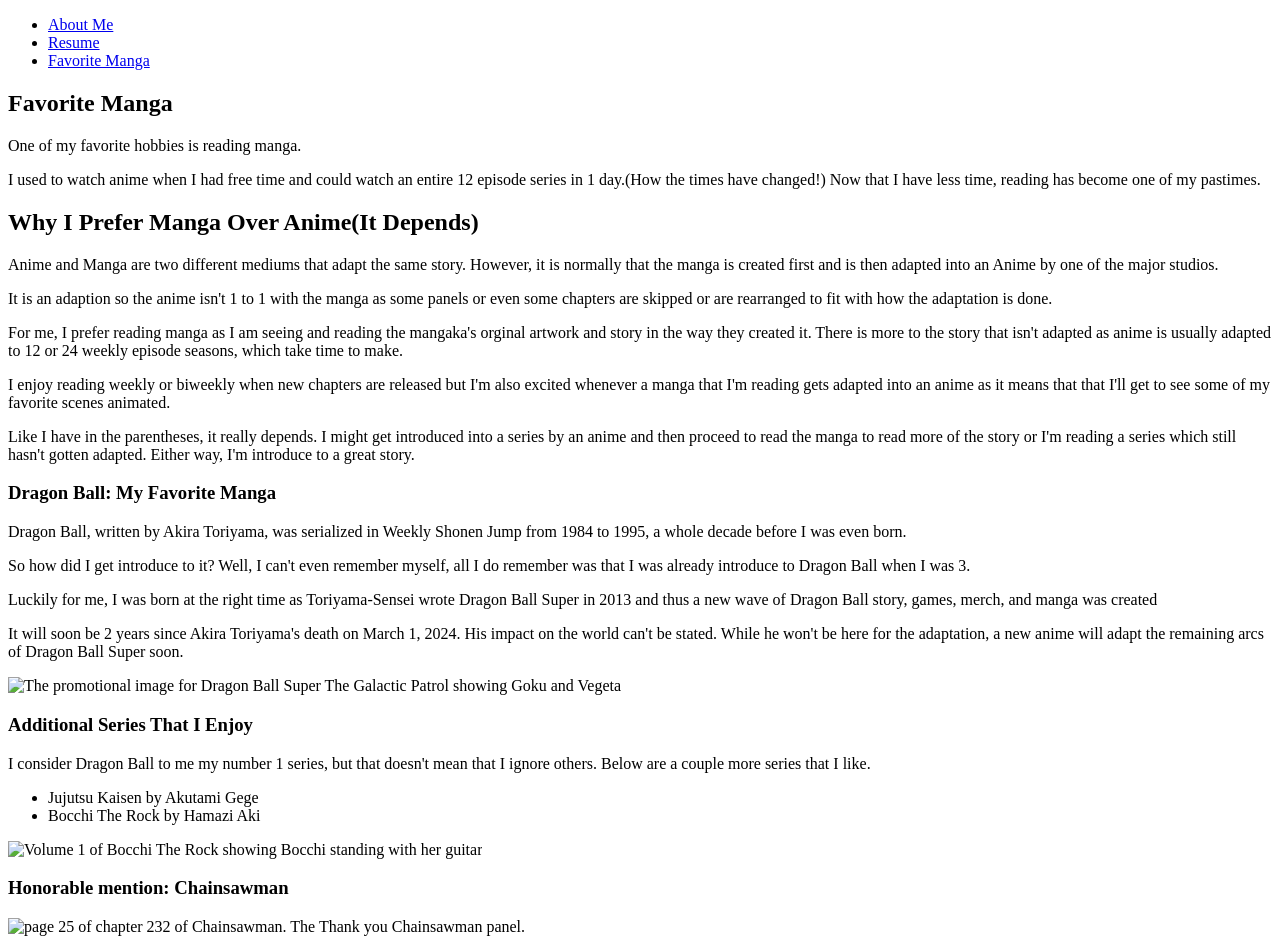
==== favoritemanga.html @ 550b6e47 "added html files" ====
<!DOCTYPE html>
<html lang="en">

<head>
  <meta charset="utf-8">
  <title>Favorite Manga</title>
  <link rel="stylesheet" href="css/normalize.css">
  <link rel="stylesheet" href="css/styles.css">
  <link rel="preconnect" href="https://fonts.googleapis.com">
  <link rel="preconnect" href="https://fonts.gstatic.com" crossorigin>
  <link href="https://fonts.googleapis.com/css2?family=Roboto:ital,wght@0,100..900;1,100..900&display=swap" rel="stylesheet">
</head>

<body>
  <div id="page-wrapper">
    <header>
      <nav id="main-nav">
        <ul>
          <li><a href="index.html">About Me</a></li>
          <li><a href="resume.html">Resume</a></li>
          <li><a class="active" href="favoritemanga.html">Favorite Manga</a></li>
        </ul>
      </nav>
    </header>
    <main id="main-content">
      <section id="intro">
        <h1>Favorite Manga</h1>
        <p>One of my favorite hobbies is reading manga.</p>
        <p>I used to watch anime when I had free time and could watch an entire 12 episode series in 1 day.(How the times have changed!) Now that I have less time, reading has become one of my pastimes.</p>
      </section>

      <section id="debate">
        <h2>Why I Prefer Manga Over Anime(It Depends)</h2>
        <p>Anime and Manga are two different mediums that adapt the same story. However, it is normally that the manga is created first and is then adapted into an Anime by one of the major studios.</p>
        <p>It is an adaption so the anime isn't 1 to 1 with the manga as some panels or even some chapters are skipped or are rearranged to fit with how the adaptation is done.</p>
        <p>For me, I prefer reading manga as I am seeing and reading the mangaka's orginal artwork and story in the way they created it. There is more to the story that isn't adapted as anime is usually adapted to 12 or 24 weekly episode seasons, which take time to make.</p>
        <p>I enjoy reading weekly or biweekly when new chapters are released but I'm also excited whenever a manga that I'm reading gets adapted into an anime as it means that that I'll get to see some of my favorite scenes animated.</p>
        <p>Like I have in the parentheses, it really depends. I might get introduced into a series by an anime and then proceed to read the manga to read more of the story or I'm reading a series which still hasn't gotten adapted. Either way, I'm introduce to a great story.</p>
      </section>

      <section id="favorite">
        <h3>Dragon Ball: My Favorite Manga</h3>
        <p>Dragon Ball, written by Akira Toriyama, was serialized in Weekly Shonen Jump from 1984 to 1995, a whole decade before I was even born.</p>
        <p>So how did I get introduce to it? Well, I can't even remember myself, all I do remember was that I was already introduce to Dragon Ball when I was 3.</p>
        <p>Luckily for me, I was born at the right time as Toriyama-Sensei wrote Dragon Ball Super in 2013 and thus a new wave of Dragon Ball story, games, merch, and manga was created</p>
        <p>It will soon be 2 years since Akira Toriyama's death on March 1, 2024. His impact on the world can't be stated. While he won't be here for the adaptation, a new anime will adapt the remaining arcs of Dragon Ball Super soon.</p>
        <img src="images/dbs.jpg" alt="The promotional image for Dragon Ball Super The Galactic Patrol showing Goku and Vegeta">
      </section>

      <section id="additional-series">
        <h3>Additional Series That I Enjoy</h3>
        <p>I consider Dragon Ball to me my number 1 series, but that doesn't mean that I ignore others. Below are a couple more series that I like.</p>
        <ul>
          <li>Jujutsu Kaisen by Akutami Gege</li>
          <li>Bocchi The Rock by Hamazi Aki</li>
        </ul>
        <img src="images/btr.jpg" alt="Volume 1 of Bocchi The Rock showing Bocchi standing with her guitar">
      </section>

      <section id="hmention">
        <h3>Honorable mention: Chainsawman</h3>
        <img src="images/csm.png" alt="page 25 of chapter 232 of Chainsawman. The Thank you Chainsawman panel.">
      </section>
    </main>
  </div>
</body>

</html>
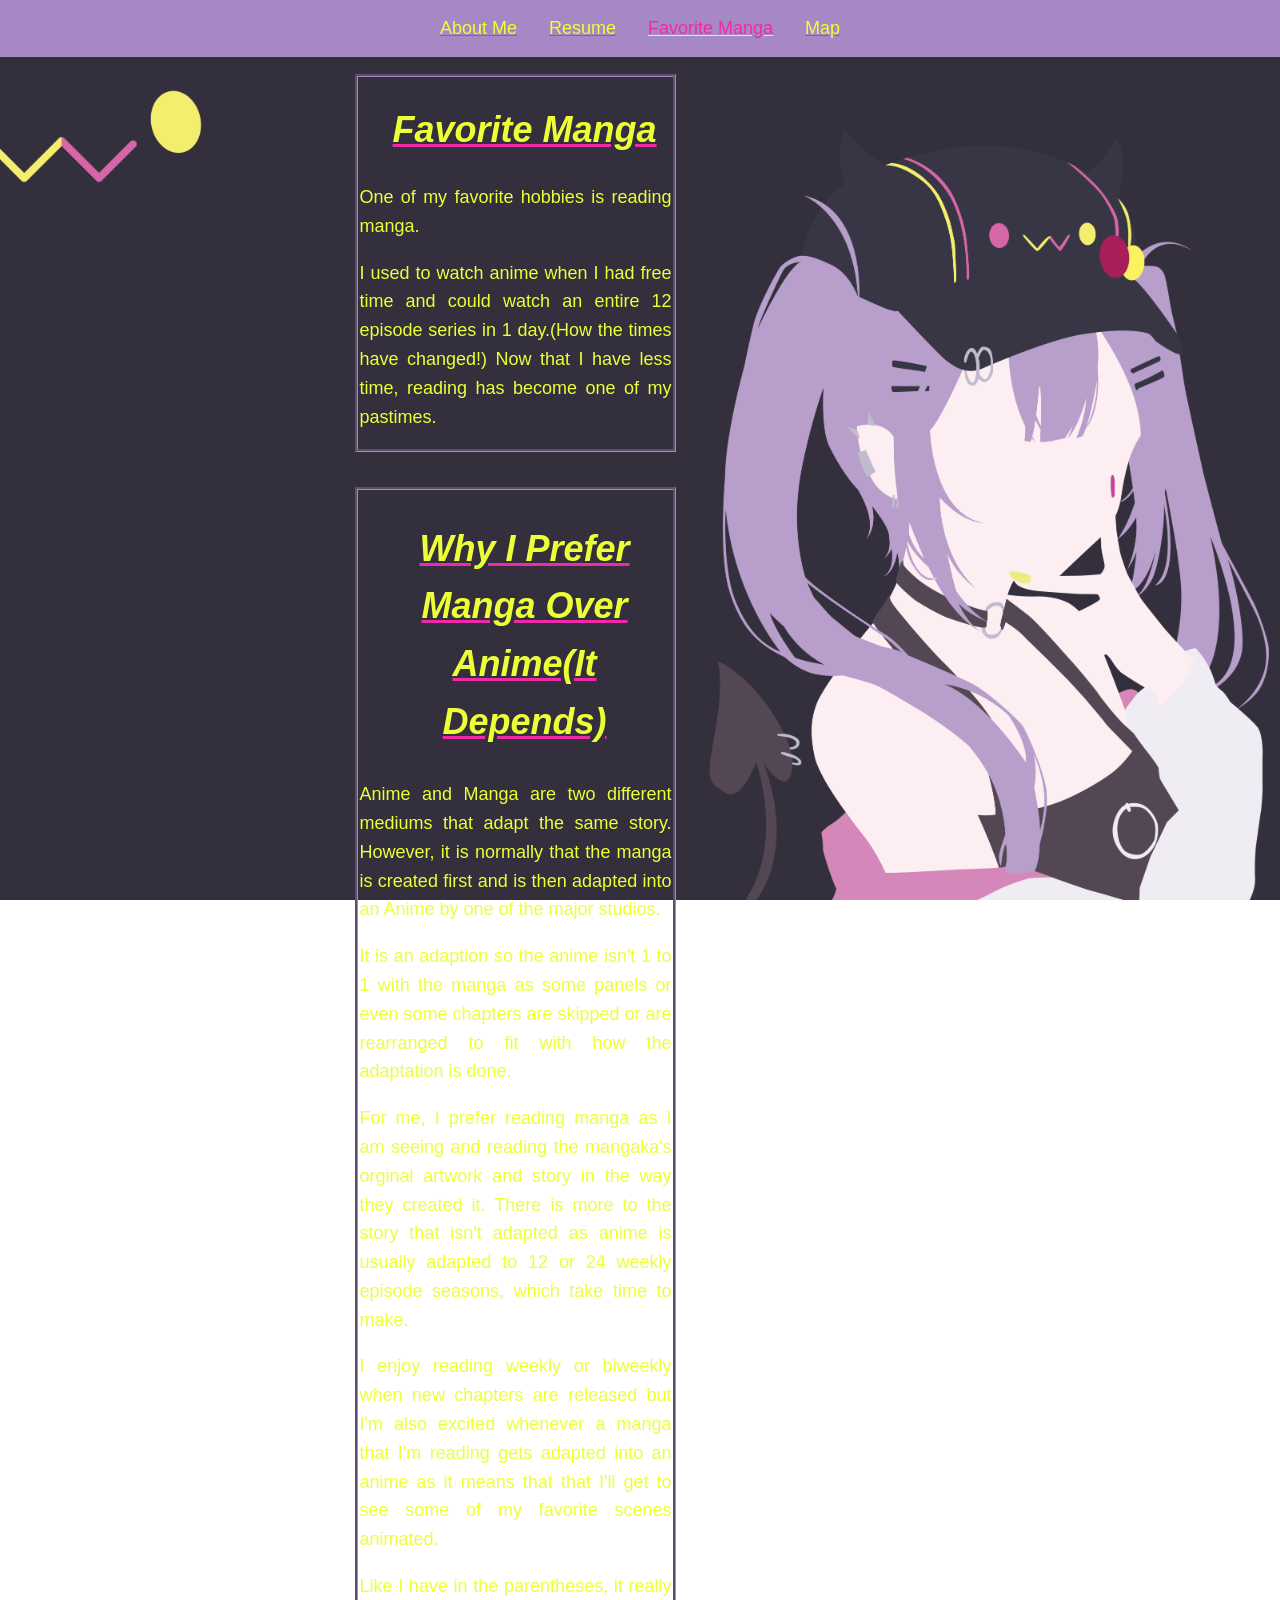
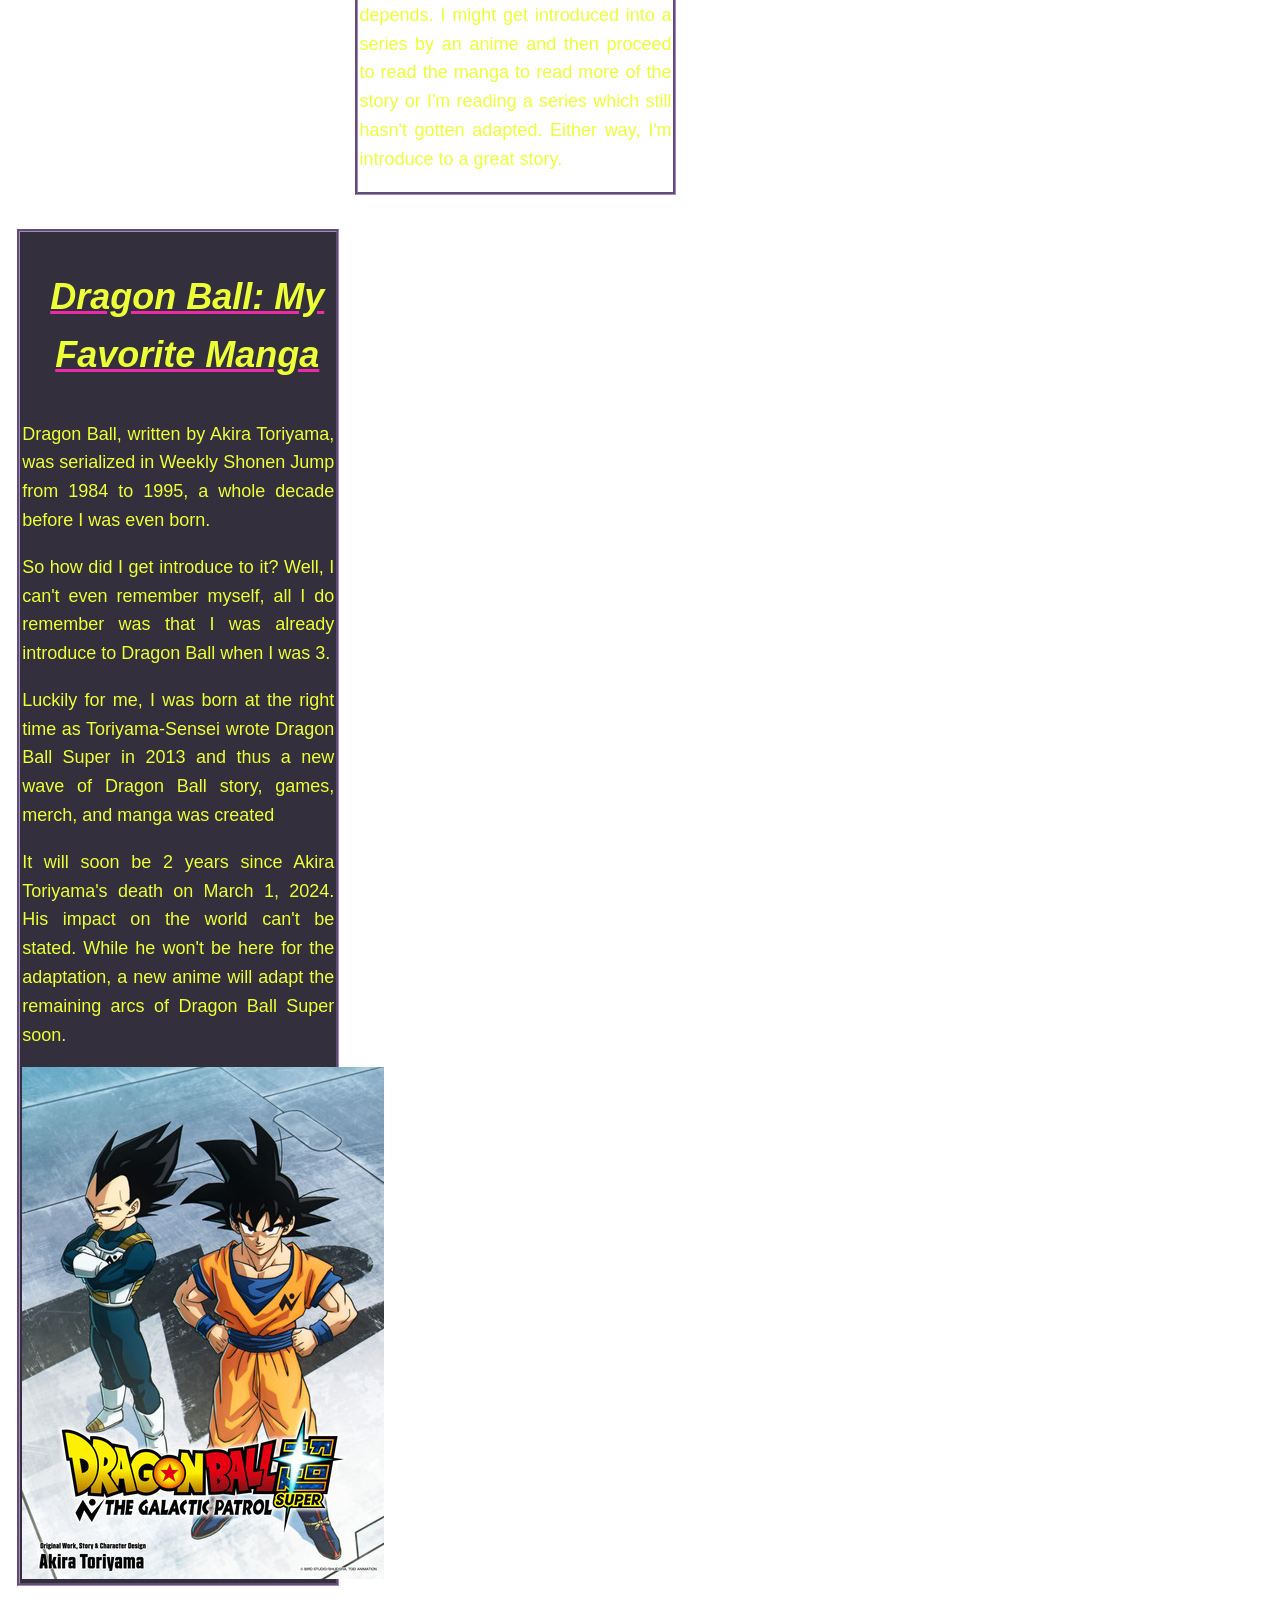
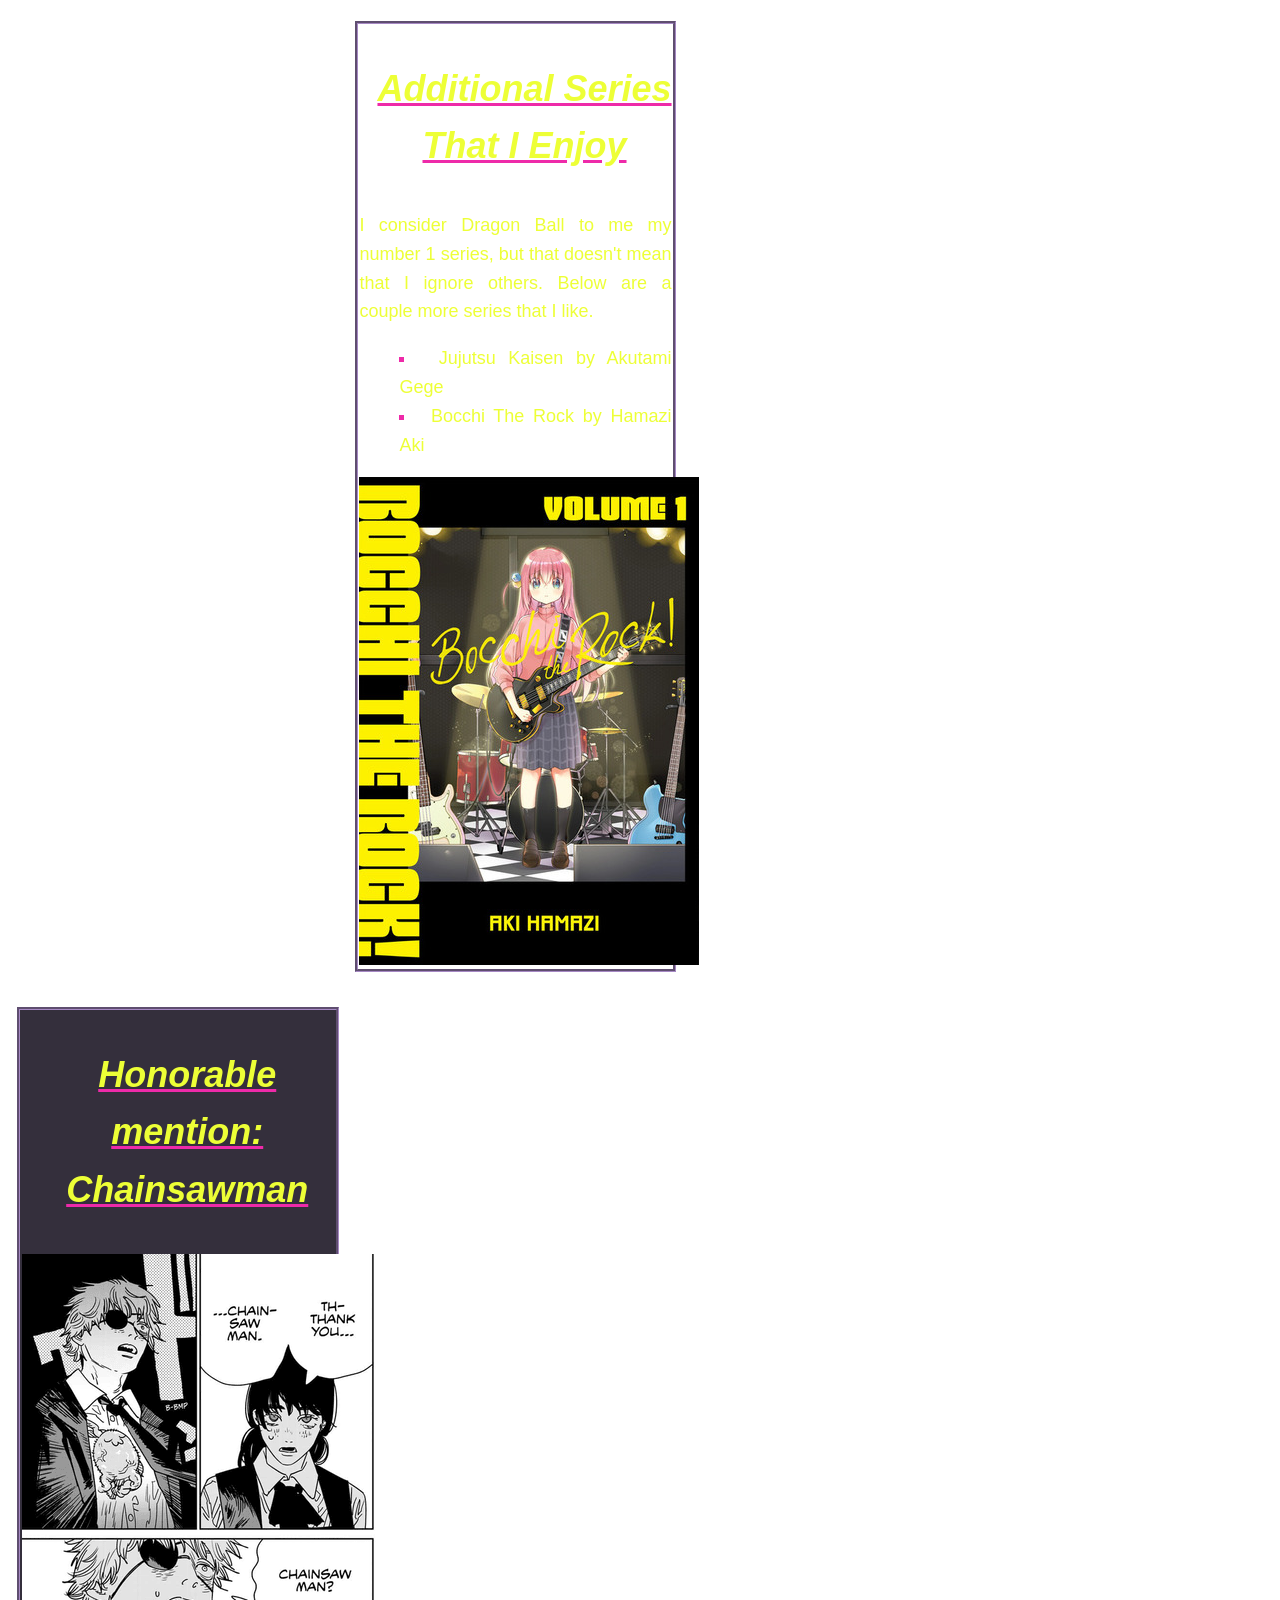
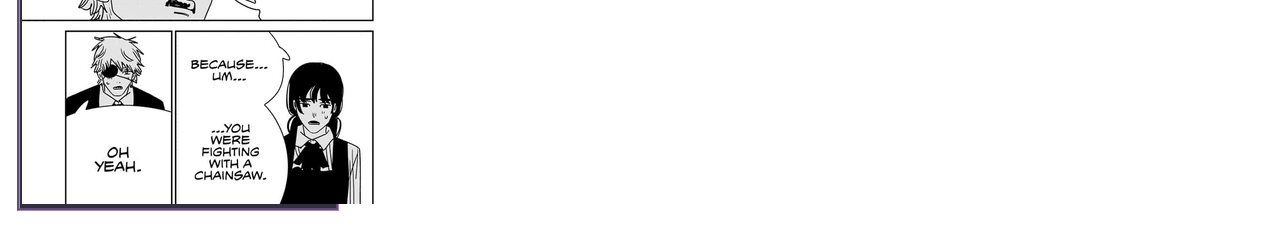
==== commit 9e4c0ad9: "nav bar updated" ====
--- a/favoritemanga.html
+++ b/favoritemanga.html
@@ -19,6 +19,7 @@
           <li><a href="index.html">About Me</a></li>
           <li><a href="resume.html">Resume</a></li>
           <li><a class="active" href="favoritemanga.html">Favorite Manga</a></li>
+          <li><a href="map.html">Map</a></li>
         </ul>
       </nav>
     </header>
--- a/css/styles.css
+++ b/css/styles.css
@@ -0,0 +1,221 @@
+body {
+  background-image: url("../images/bg.png");
+  background-repeat: no-repeat;
+  background-attachment: fixed;
+  background-position: center;
+  background-size: cover;
+  font-family: "Roboto", Arial, sans-serif;
+  font-style: normal;
+  font-weight: 200;
+  font-size: 18px;
+  line-height: 1.6;
+}
+
+h1, h2, h3, h4 {
+  text-align: center;
+  text-decoration-line: underline;
+  text-decoration-style: solid;
+  text-decoration-color: #EE2AA9;
+  font-size: 2em;
+  font-style: italic;
+  font-weight: 777;
+  padding-left: 0.5em;
+}
+
+a {
+  color: #EDFF36;
+  text-decoration-line: underline;
+  text-decoration-style: solid;
+  text-decoration-color: #EE2AA9;
+}
+
+ul {
+  list-style-type: square;
+  list-style-position: inside;
+}
+
+::marker { 
+  color: #EE2AA9;
+}
+ul li {
+  color: #EDFF36;
+}
+#page-wrapper {
+  width: 100%;
+  margin: 0 auto;
+}
+
+#main-nav {
+  width: 100%;
+  float: left;
+}
+
+#main-nav ul {
+  list-style-type: none;
+  margin: 0;
+  padding: 0;
+  background-color: #A689C4;
+  display: flex;
+  justify-content: center;
+
+}
+
+#main-nav ul li a {
+  display: block;
+  color: #EDFF36;
+  font-weight: 500;
+  padding: 14px 16px;
+  text-decoration-line: underline;
+  text-decoration-style: solid;
+  text-decoration-color: #EE2AA9;
+}
+
+#main-nav ul li a:hover:not(.active) {
+  color: #EE2AA9;
+  text-decoration-line: underline;
+  text-decoration-style: solid;
+  text-decoration-color: #EDFF36;
+
+}
+
+#main-nav ul li a.active {
+  color: #EE2AA9;
+  text-decoration-line: underline;
+  text-decoration-style: solid;
+  text-decoration-color: #EDFF36;
+}
+
+#main-content {
+  background-color: #342F3C;
+  color: #EDFF36;
+  width: 54.2%;
+  margin: 0;
+}
+
+#about-me {
+  float: left;
+  width: 45%;
+  margin: 2.5%;
+  padding-left: 0.1em;
+  padding-right: 0.1em;
+  text-align: justify;
+  border: 3px groove #A689C4;
+} 
+#college {
+  float: left;
+  width: 45%;
+  margin: 2.5%;
+  text-align: justify;
+  border: 3px groove #A689C4;
+  background-color: #342F3C;
+} 
+
+#pks {
+  float: none;
+  padding-left: 0.1em;
+  padding-right: 0.1em;
+  text-align: justify;
+  border: 3px groove #A689C4;
+  border-radius: 10px;
+}
+
+#aepks li {
+  line-height: 4;
+}
+
+.center {
+  text-align: center;
+}
+#marathon {
+  padding-left: 0.1em;
+  padding-right: 0.1em;
+  text-align: justify;
+  border: 3px groove #A689C4;
+  border-radius: 10px;
+}
+#hobbies {
+  float: right;
+  width: 45%;
+  margin: 2.5%;
+  padding-left: 0.1em;
+  padding-right: 0.1em;
+  text-align: justify;
+  border: 3px groove #A689C4;
+}
+
+img {
+  display: block;
+  margin: auto;
+  padding-bottom: 0.2em;
+}
+
+#video {
+  display: flex;
+  justify-content: center;
+  padding-bottom: 0.2em;
+}
+
+#info h1, #education h2, #skills h3, #skills p, #accomplishments h3{
+  text-align: center;
+  text-decoration-line: underline;
+  text-decoration-style: solid;
+  text-decoration-color: #EE2AA9;
+}
+
+#info, #education, #skills, #accomplishments {
+  padding-left: 2px;
+  padding-right: 2px;
+  border: 3px groove #EE2AA9;
+}
+
+#intro {
+  float: right;
+  width: 45%;
+  margin: 2.5%;
+  padding-left: 0.1em;
+  padding-right: 0.1em;
+  text-align: justify;
+  border: 3px groove #A689C4;
+}
+
+#favorite {
+  float: left;
+  width: 45%;
+  margin: 2.5%;
+  padding-left: 0.1em;
+  padding-right: 0.1em;
+  text-align: justify;
+  border: 3px groove #A689C4;
+  background-color: #342F3C;
+}
+
+#additional-series {
+  float: right;
+  width: 45%;
+  margin: 2.5%;
+  padding-left: 0.1em;
+  padding-right: 0.1em;
+  text-align: justify;
+  border: 3px groove #A689C4;
+}
+
+#debate {
+  float: right;
+  width: 45%;
+  margin: 2.5%;
+  padding-left: 0.1em;
+  padding-right: 0.1em;
+  text-align: justify;
+  border: 3px groove #A689C4;
+}
+
+#hmention {
+  float: left;
+  width: 45%;
+  margin: 2.5%;
+  padding-left: 0.1em;
+  padding-right: 0.1em;
+  text-align: justify;
+  border: 3px groove #A689C4;
+  background-color: #342F3C
+}
